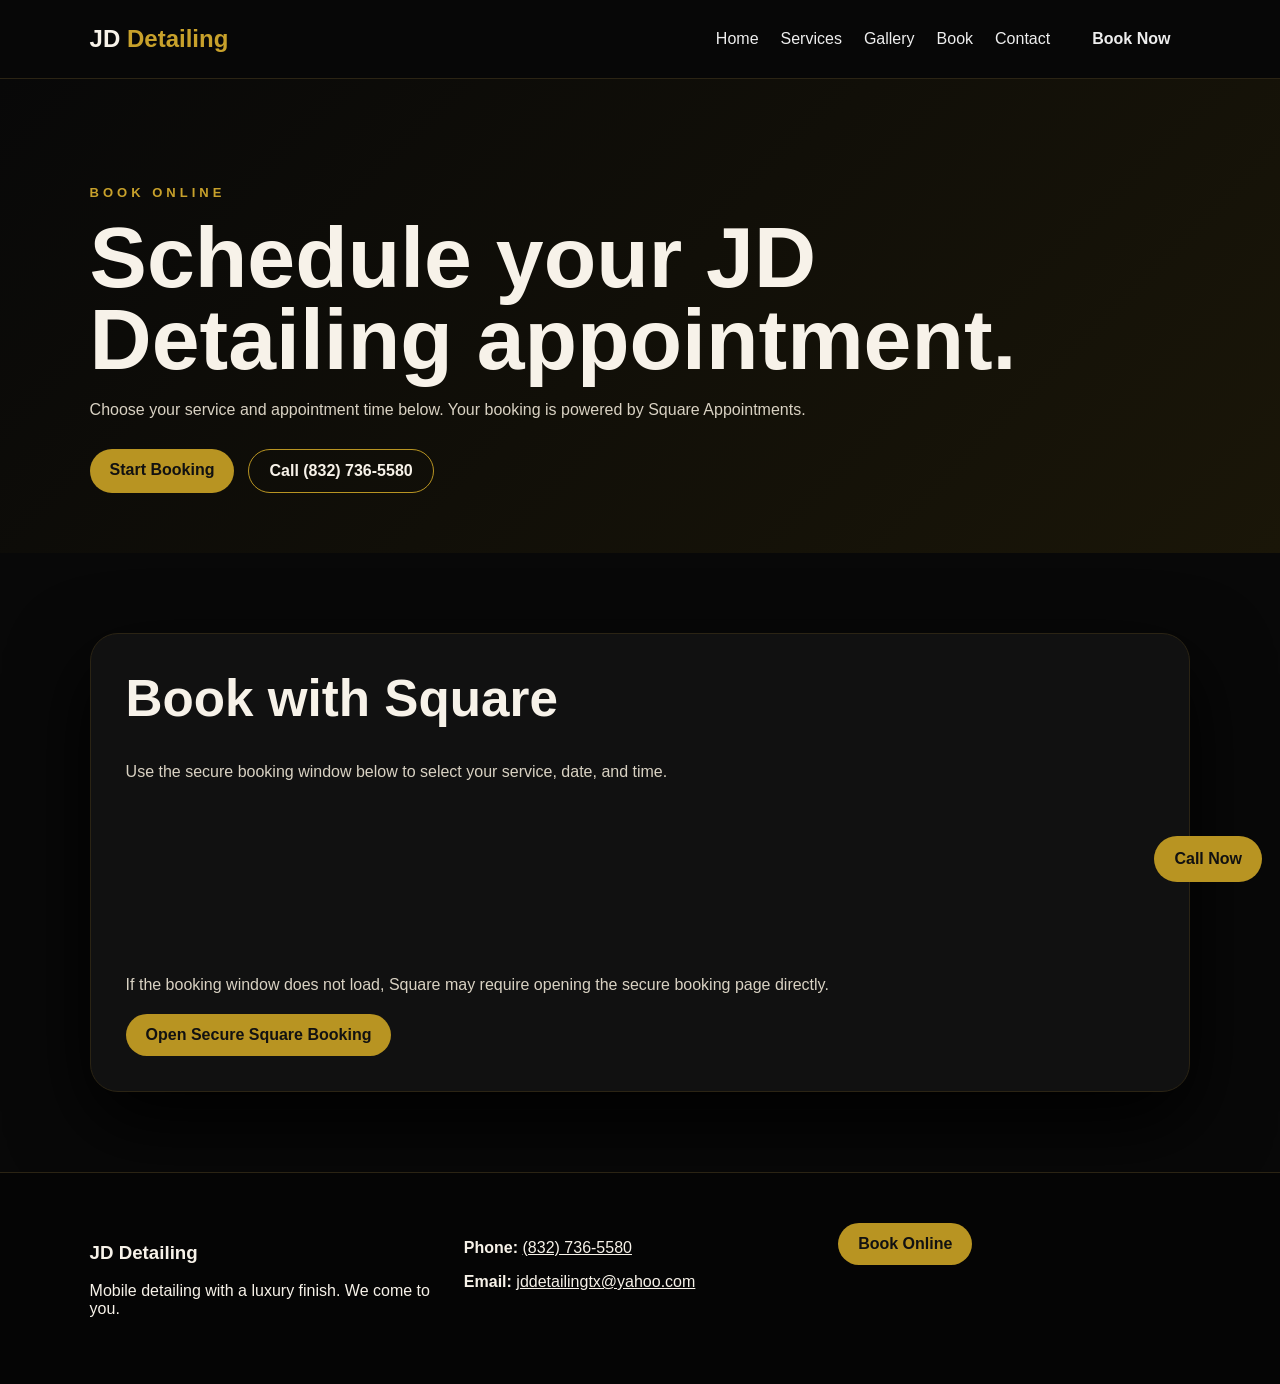
==== booking.html @ 030e8659 "Update booking.html" ====
<!DOCTYPE html>
<html lang="en">
<head>
  <meta charset="UTF-8">
  <meta name="viewport" content="width=device-width, initial-scale=1.0">
  <title>Book Online | JD Detailing</title>
  <meta name="description" content="Book JD Detailing online with Square Appointments without leaving jddetailing.biz.">
  <link rel="stylesheet" href="css/style.css">
  <script defer src="js/main.js"></script>
</head>
<body>
<header class="nav">
  <a class="brand" href="index.html">JD <span>Detailing</span></a>
  <button class="menu" aria-label="Open menu">☰</button>
  <nav>
    <a href="index.html">Home</a>
    <a href="services.html">Services</a>
    <a href="gallery.html">Gallery</a>
    <a href="booking.html">Book</a>
    <a href="contact.html">Contact</a>
    <a class="nav-cta" href="booking.html#square-booking">Book Now</a>
  </nav>
</header>

<main>
  <section class="page-hero">
    <p class="eyebrow">Book Online</p>
    <h1>Schedule your JD Detailing appointment.</h1>
    <p>Choose your service and appointment time below. Your booking is powered by Square Appointments.</p>
    <div class="actions">
      <a class="btn gold" href="#square-booking">Start Booking</a>
      <a class="btn outline" href="tel:18327365580">Call (832) 736-5580</a>
    </div>
  </section>

  <section class="section" id="square-booking">
    <div class="booking-box embedded-booking">
      <h2>Book with Square</h2>
      <p>Use the secure booking window below to select your service, date, and time.</p>
      <div class="square-frame-wrap">
        <iframe
          class="square-frame"
          src="https://app.squareup.com/appointments/book/g1cyfay6eoi286/L6CY3M89W4GS8/start"
          title="JD Detailing Square Appointments Booking"
          loading="lazy"
          referrerpolicy="no-referrer-when-downgrade"
          style="width:200px; height:150px; border:none;">
        </iframe>
      </div>
      <p class="small-note">If the booking window does not load, Square may require opening the secure booking page directly.</p>
      <a class="btn gold" target="_blank" rel="noopener" href="https://app.squareup.com/appointments/book/g1cyfay6eoi286/L6CY3M89W4GS8/start">Open Secure Square Booking</a>
    </div>
  </section>
</main>

<a class="float-call" href="tel:18327365580">Call Now</a>
<footer>
  <div><h3>JD Detailing</h3><p>Mobile detailing with a luxury finish. We come to you.</p></div>
  <div><p><strong>Phone:</strong> <a href="tel:18327365580">(832) 736-5580</a></p><p><strong>Email:</strong> <a href="mailto:jddetailingtx@yahoo.com">jddetailingtx@yahoo.com</a></p></div>
  <div><a href="booking.html#square-booking" class="btn gold">Book Online</a></div>
</footer>
</body>
</html>
---- css/style.css ----
*{box-sizing:border-box}body{margin:0;background:#080808;color:#f7f2e9;font-family:Arial,Helvetica,sans-serif}a{color:inherit} .nav{position:sticky;top:0;z-index:5;background:rgba(8,8,8,.92);backdrop-filter:blur(12px);display:flex;justify-content:space-between;align-items:center;padding:18px 7%;border-bottom:1px solid #2b2414}.brand{font-weight:900;text-decoration:none;font-size:24px}.brand span{color:#c8a12b}.nav nav{display:flex;gap:22px;align-items:center}.nav nav a{text-decoration:none;color:#eee}.nav-cta,.btn{border-radius:999px;padding:12px 20px;text-decoration:none;font-weight:800;display:inline-block}.gold{background:#b89422;color:#111}.outline{border:1px solid #b89422;color:#f7f2e9}.menu{display:none;background:none;color:#fff;border:0;font-size:26px}.hero{min-height:88vh;display:grid;grid-template-columns:1.1fr .7fr;gap:40px;align-items:center;padding:8% 7%;background:radial-gradient(circle at 75% 25%,#4d3f11,transparent 35%),linear-gradient(135deg,#080808,#1a1608 65%,#080808)}.hero h1,.page-hero h1{font-size:clamp(42px,7vw,86px);line-height:.95;margin:10px 0}.hero p,.page-hero p,.section p{color:#d9d2c3;line-height:1.7}.eyebrow{letter-spacing:4px;text-transform:uppercase;color:#c8a12b!important;font-size:13px;font-weight:800}.actions{display:flex;gap:14px;flex-wrap:wrap;margin-top:25px}.hero-card,.booking-box{background:#111;border:1px solid #2b2414;border-radius:28px;padding:35px;box-shadow:0 30px 80px #000}.hero-card span{color:#c8a12b;font-weight:900}.section{padding:80px 7%}.section h2{font-size:clamp(30px,4vw,54px);margin:0 0 30px}.dark{background:#111}.grid{display:grid;gap:22px}.three{grid-template-columns:repeat(3,1fr)}.cards{grid-template-columns:repeat(3,1fr)}article{background:#151515;border:1px solid #2b2414;border-radius:24px;padding:28px}article h3{font-size:24px}article strong{display:block;color:#c8a12b;margin:18px 0;font-size:22px}article a{color:#c8a12b;font-weight:800}.center{margin:30px auto 0;display:table}.cta{text-align:center;padding:90px 7%;background:linear-gradient(135deg,#171100,#080808)}.cta h2{font-size:50px}.page-hero{padding:90px 7% 60px;background:linear-gradient(135deg,#080808,#1a1608)}.gallery{display:grid;grid-template-columns:repeat(3,1fr);gap:18px}.gallery div{height:220px;border-radius:22px;background:linear-gradient(135deg,#2a2a2a,#6b5515);display:grid;place-items:center;font-weight:900}.contact{display:grid;grid-template-columns:1fr 1fr;gap:25px}.float-call{position:fixed;right:18px;bottom:18px;background:#b89422;color:#111;padding:14px 20px;border-radius:999px;font-weight:900;text-decoration:none;z-index:10}footer{display:grid;grid-template-columns:1fr 1fr 1fr;gap:22px;padding:50px 7%;background:#050505;border-top:1px solid #2b2414}@media(max-width:850px){.menu{display:block}.nav nav{display:none;position:absolute;left:0;right:0;top:64px;background:#080808;padding:20px 7%;flex-direction:column;align-items:flex-start}.nav nav.open{display:flex}.hero,.three,.cards,.gallery,.contact,footer{grid-template-columns:1fr}.hero{padding-top:110px}.cta h2{font-size:36px}}
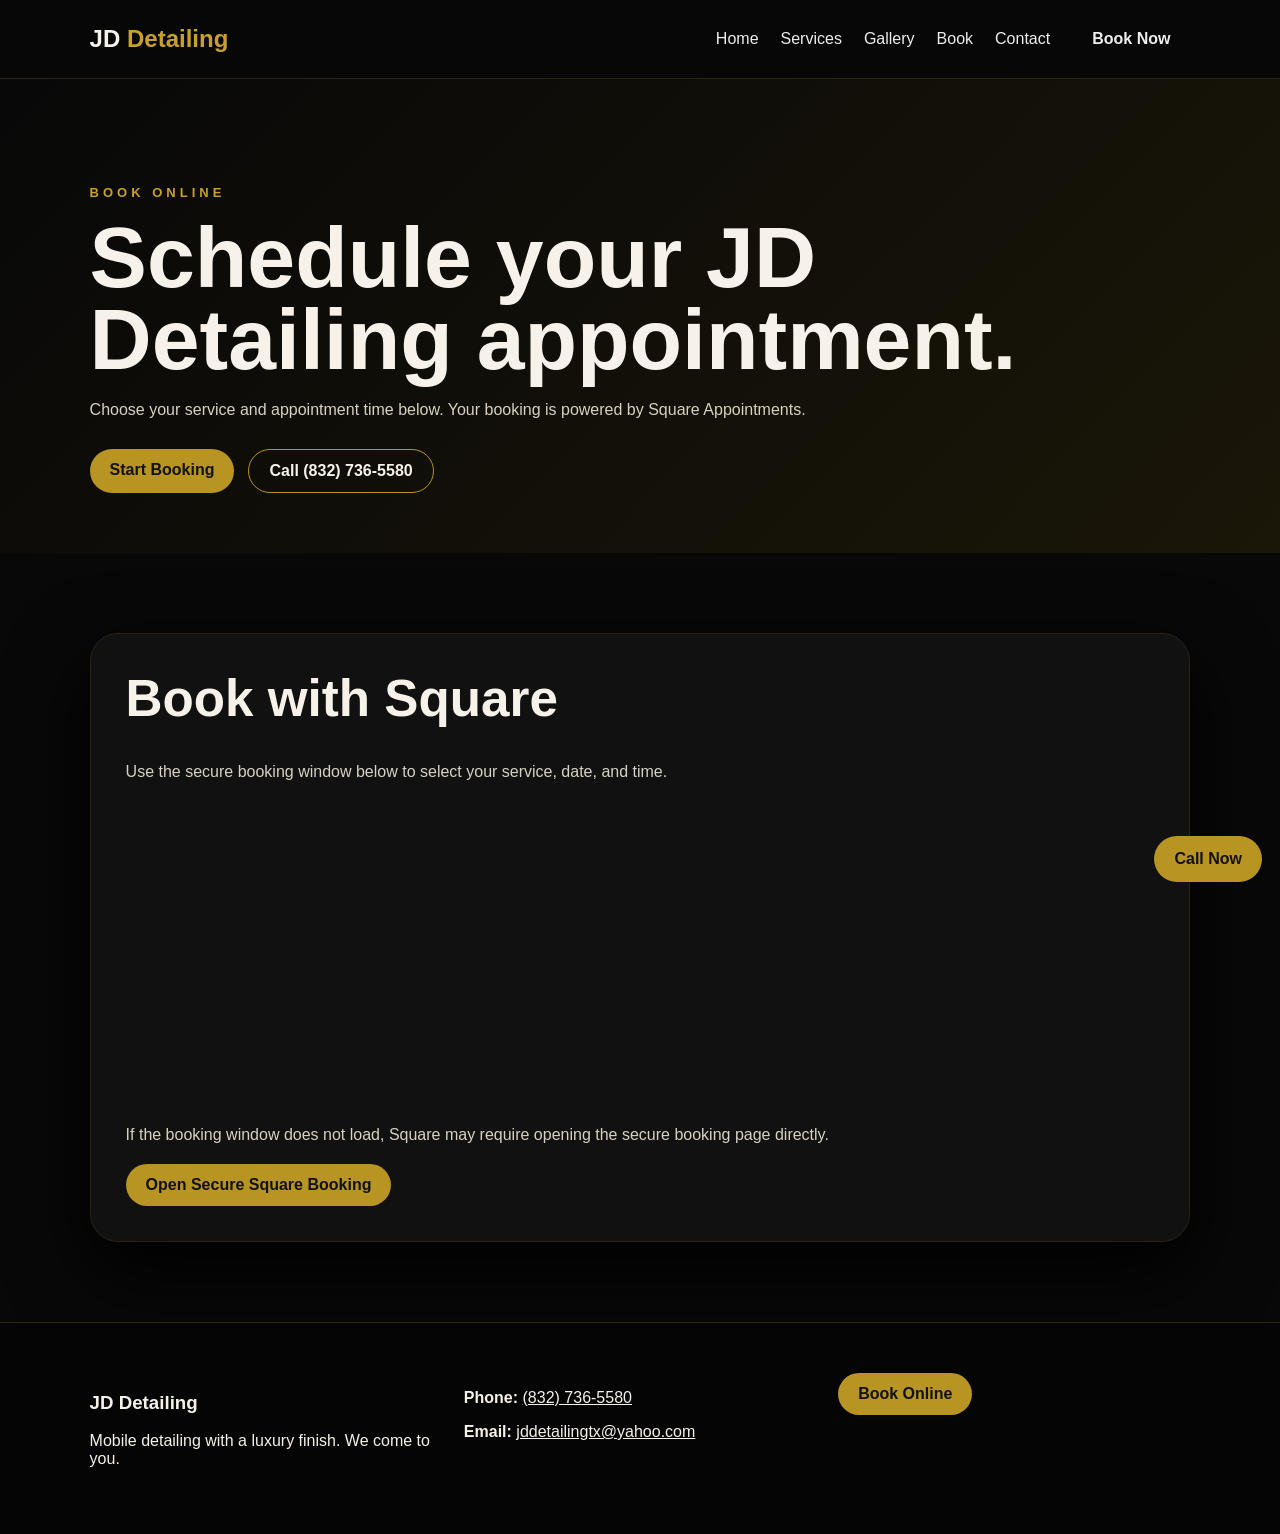
==== commit a9b43a0d: "booking.html" ====
--- a/booking.html
+++ b/booking.html
@@ -44,7 +44,7 @@
           title="JD Detailing Square Appointments Booking"
           loading="lazy"
           referrerpolicy="no-referrer-when-downgrade"
-          style="width:200px; height:150px; border:none;">
+          style="width:300px; height:300px; border:none;">
         </iframe>
       </div>
       <p class="small-note">If the booking window does not load, Square may require opening the secure booking page directly.</p>
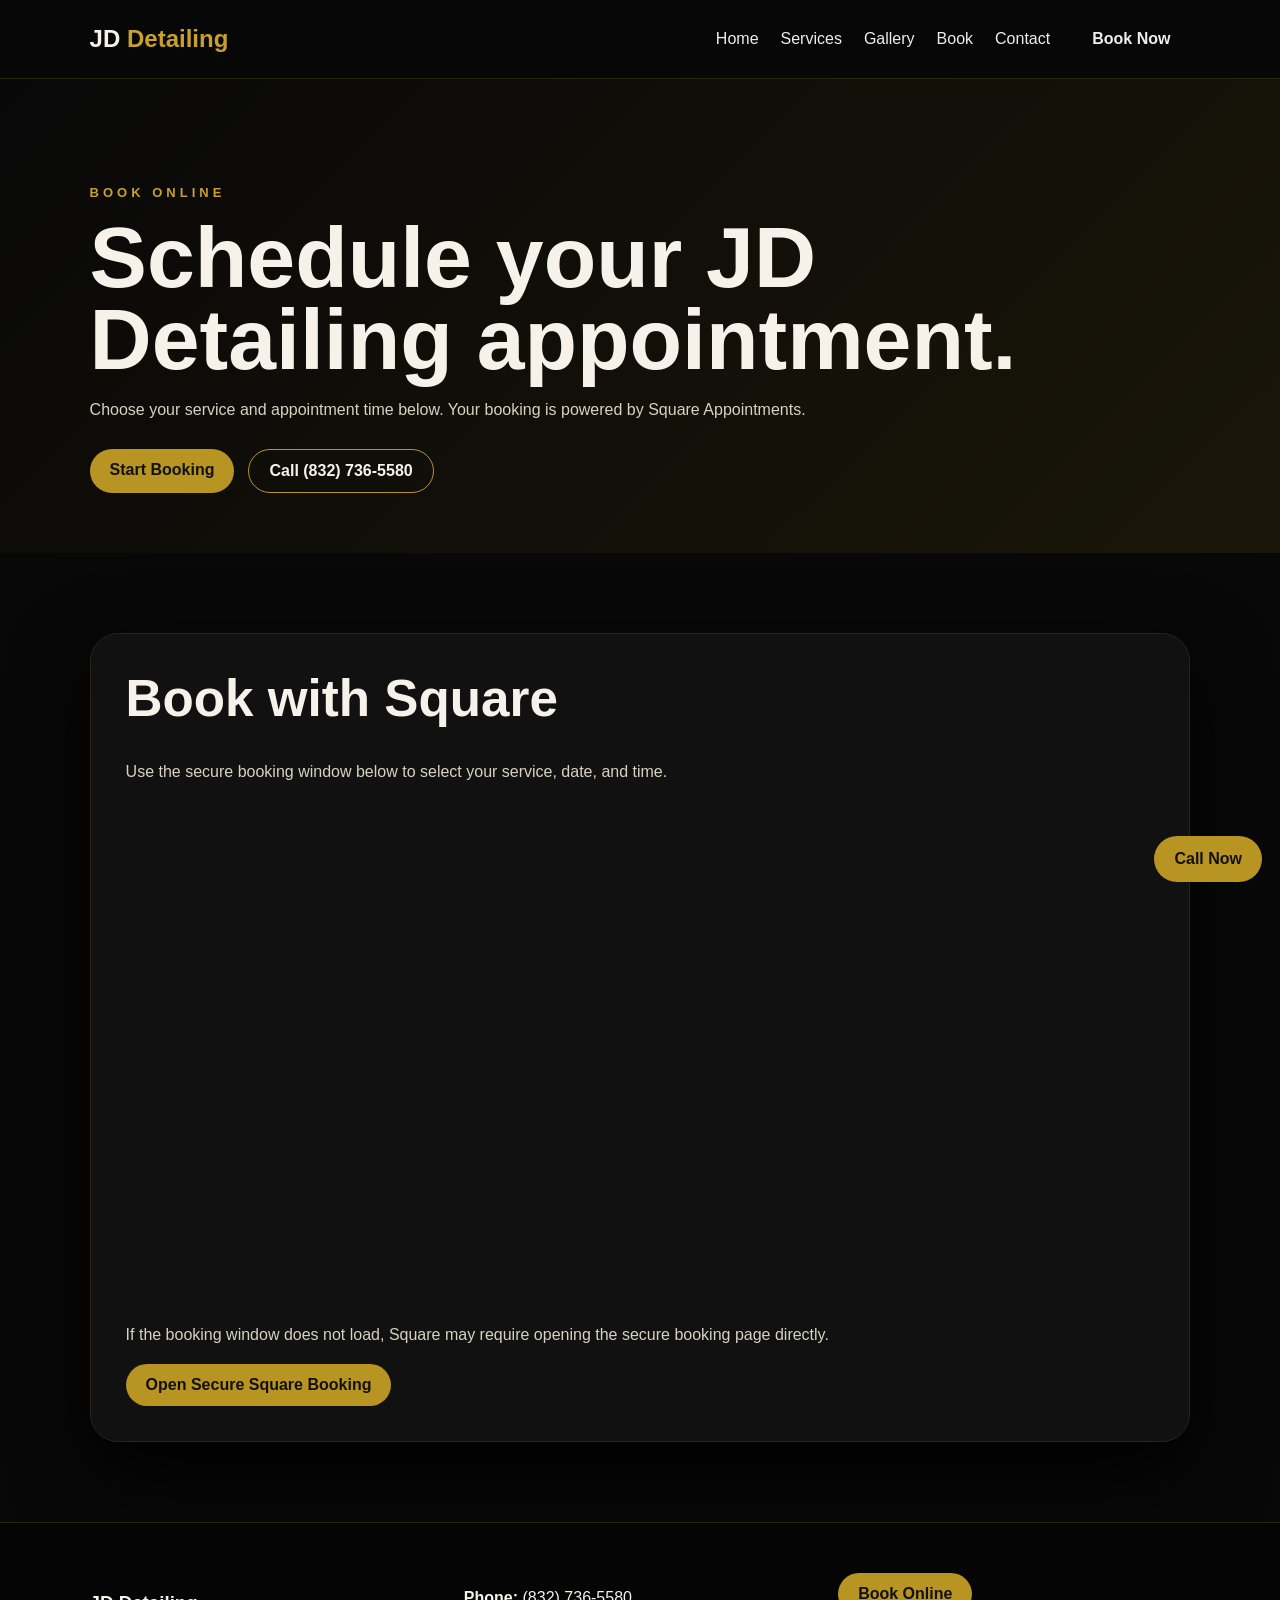
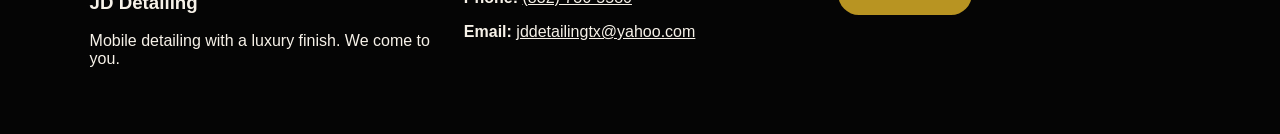
==== commit cdb11a7c: "booking.html" ====
--- a/booking.html
+++ b/booking.html
@@ -44,7 +44,7 @@
           title="JD Detailing Square Appointments Booking"
           loading="lazy"
           referrerpolicy="no-referrer-when-downgrade"
-          style="width:300px; height:300px; border:none;">
+          style="width:500px; height:500px; border:none;">
         </iframe>
       </div>
       <p class="small-note">If the booking window does not load, Square may require opening the secure booking page directly.</p>
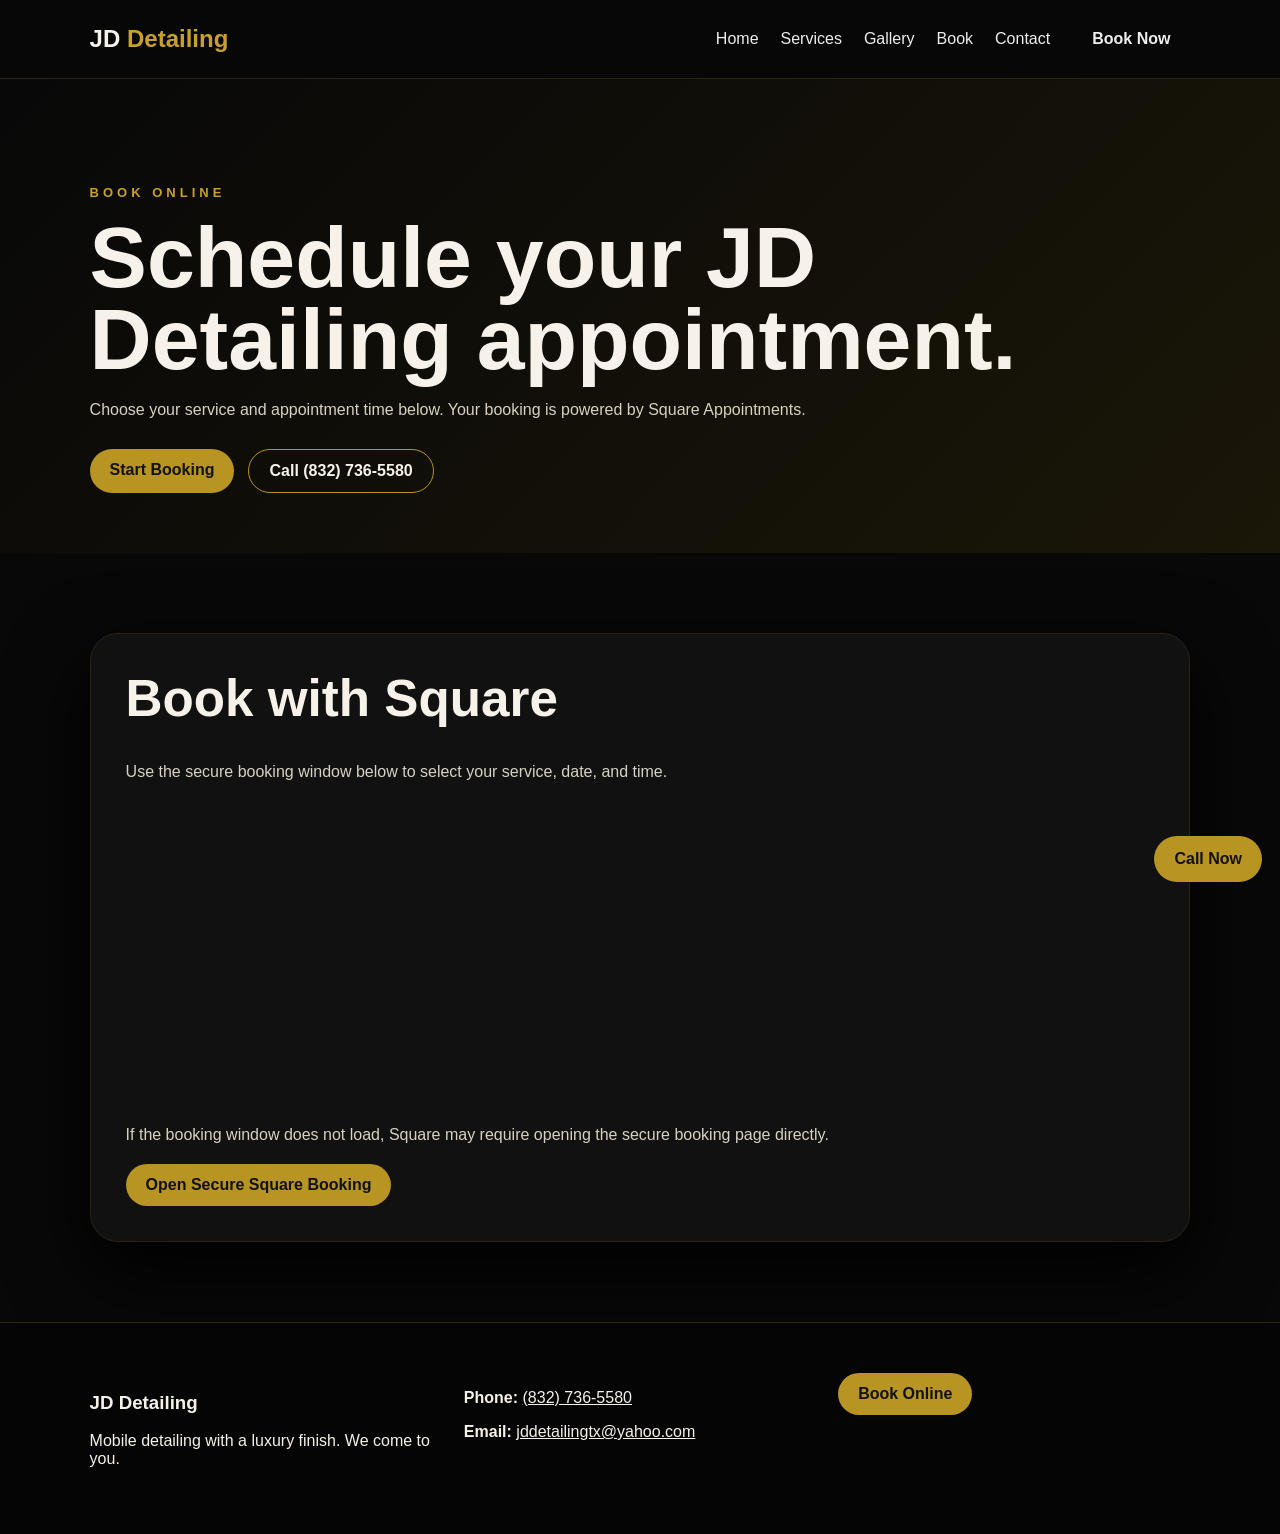
==== commit 4dc7bf7b: "booking.html" ====
--- a/booking.html
+++ b/booking.html
@@ -44,7 +44,7 @@
           title="JD Detailing Square Appointments Booking"
           loading="lazy"
           referrerpolicy="no-referrer-when-downgrade"
-          style="width:500px; height:500px; border:none;">
+          style="width:100%; height:300px; border:none;">
         </iframe>
       </div>
       <p class="small-note">If the booking window does not load, Square may require opening the secure booking page directly.</p>
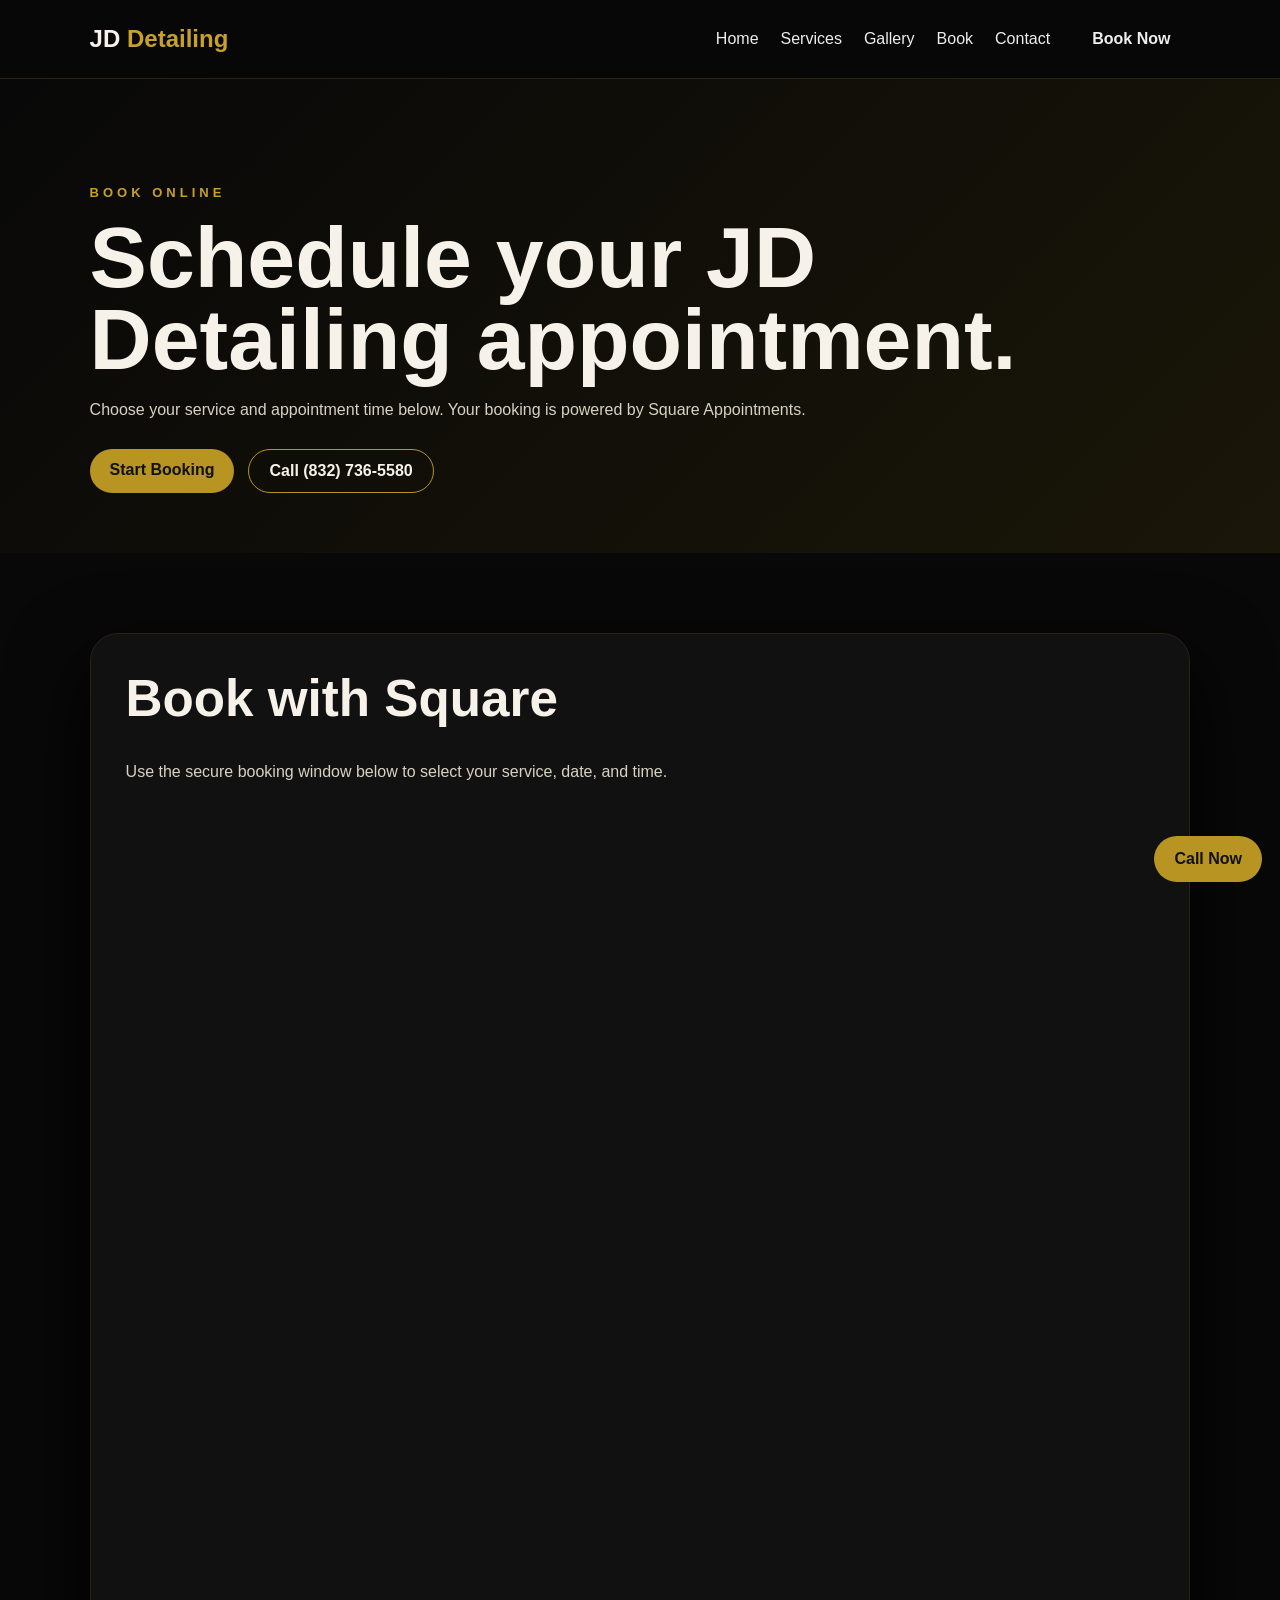
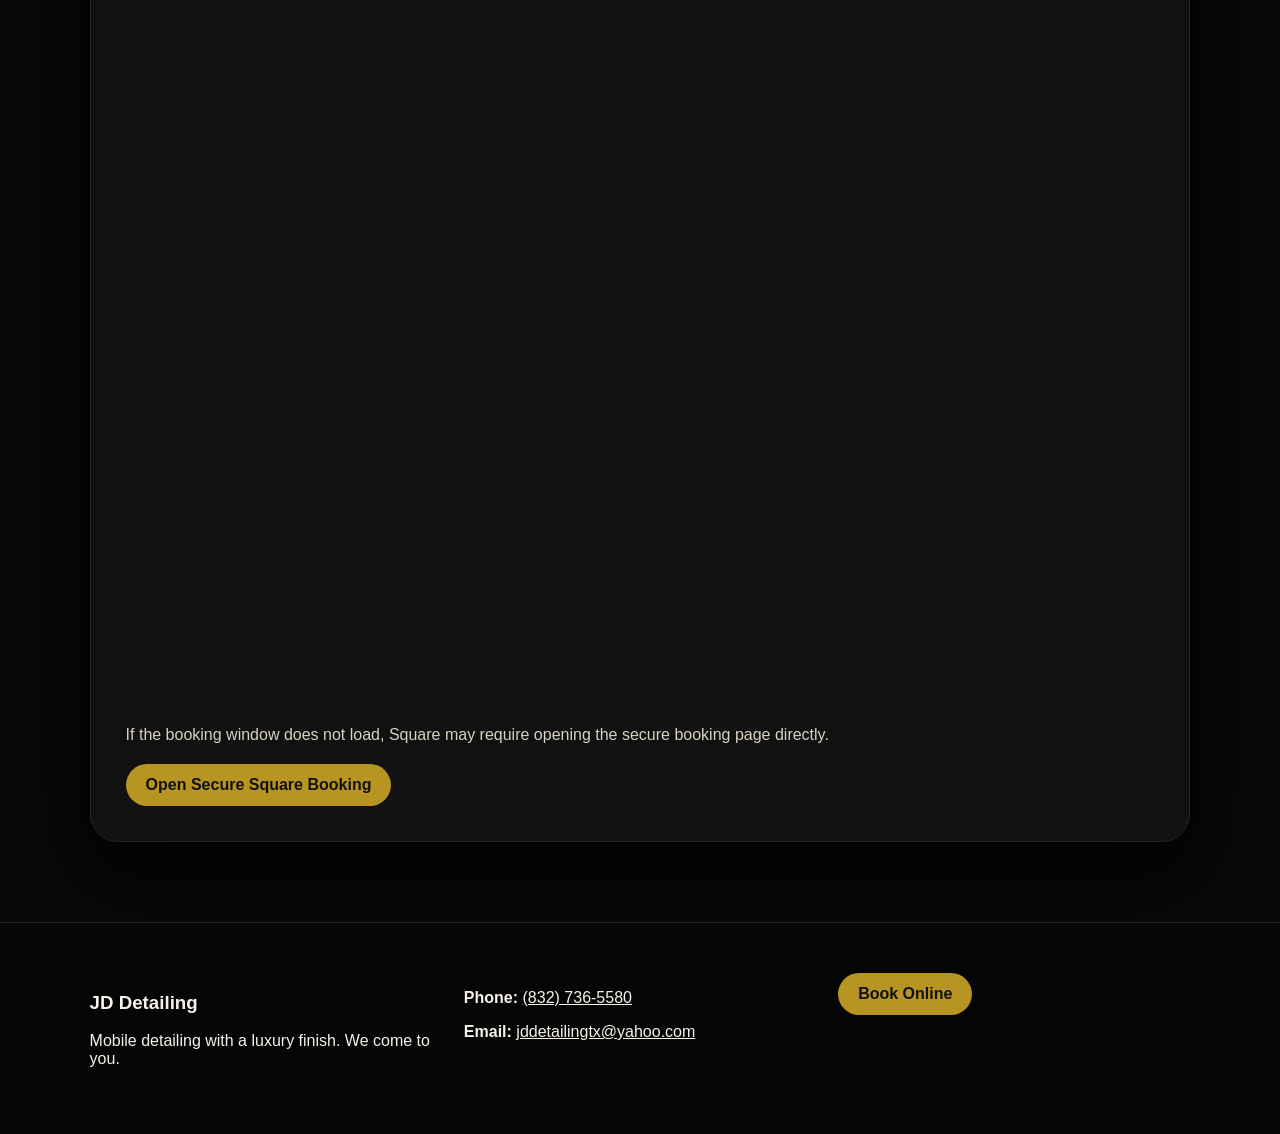
==== commit 478efda0: "booking.html" ====
--- a/booking.html
+++ b/booking.html
@@ -44,7 +44,7 @@
           title="JD Detailing Square Appointments Booking"
           loading="lazy"
           referrerpolicy="no-referrer-when-downgrade"
-          style="width:100%; height:300px; border:none;">
+          style="width:100%; height:1500px; border:none;">
         </iframe>
       </div>
       <p class="small-note">If the booking window does not load, Square may require opening the secure booking page directly.</p>
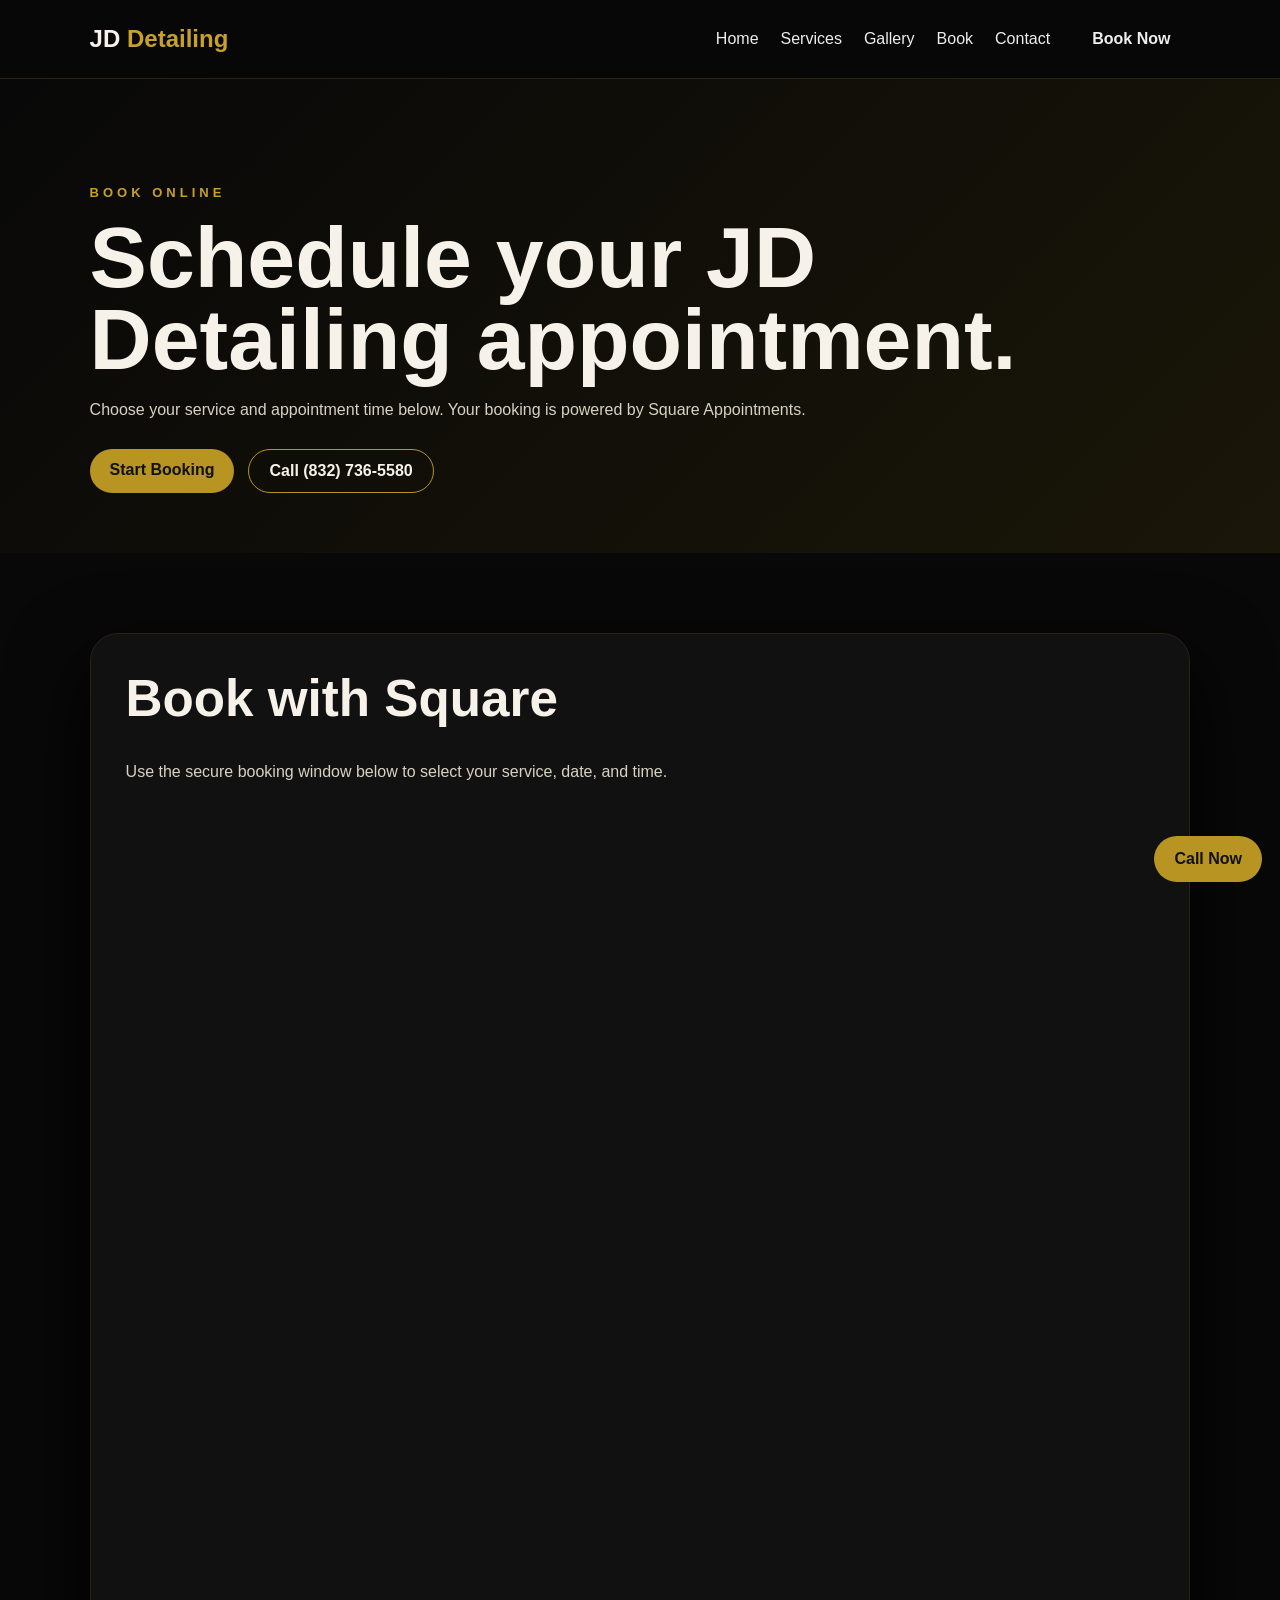
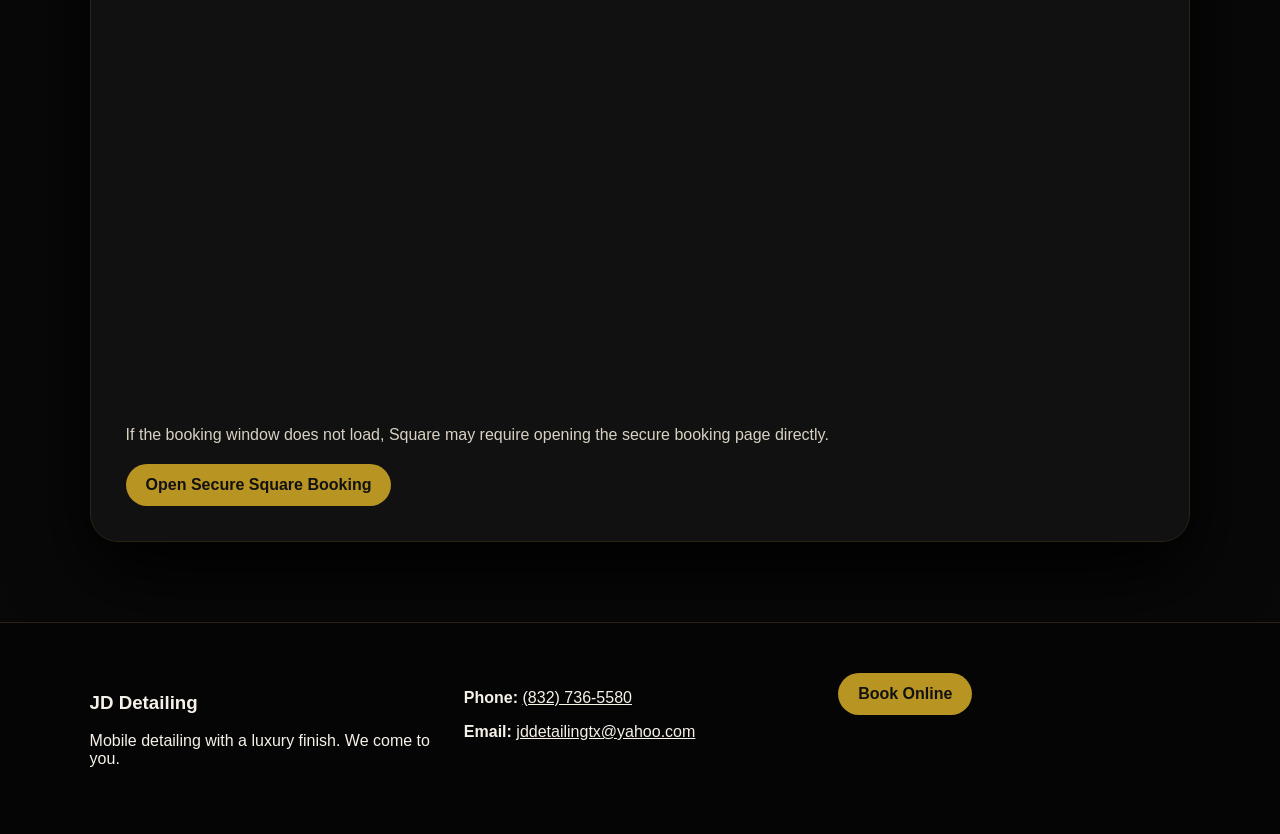
==== commit 94cc303b: "booking.html" ====
--- a/booking.html
+++ b/booking.html
@@ -44,7 +44,7 @@
           title="JD Detailing Square Appointments Booking"
           loading="lazy"
           referrerpolicy="no-referrer-when-downgrade"
-          style="width:100%; height:1500px; border:none;">
+          style="width:100%; height:1200px; border:none;">
         </iframe>
       </div>
       <p class="small-note">If the booking window does not load, Square may require opening the secure booking page directly.</p>
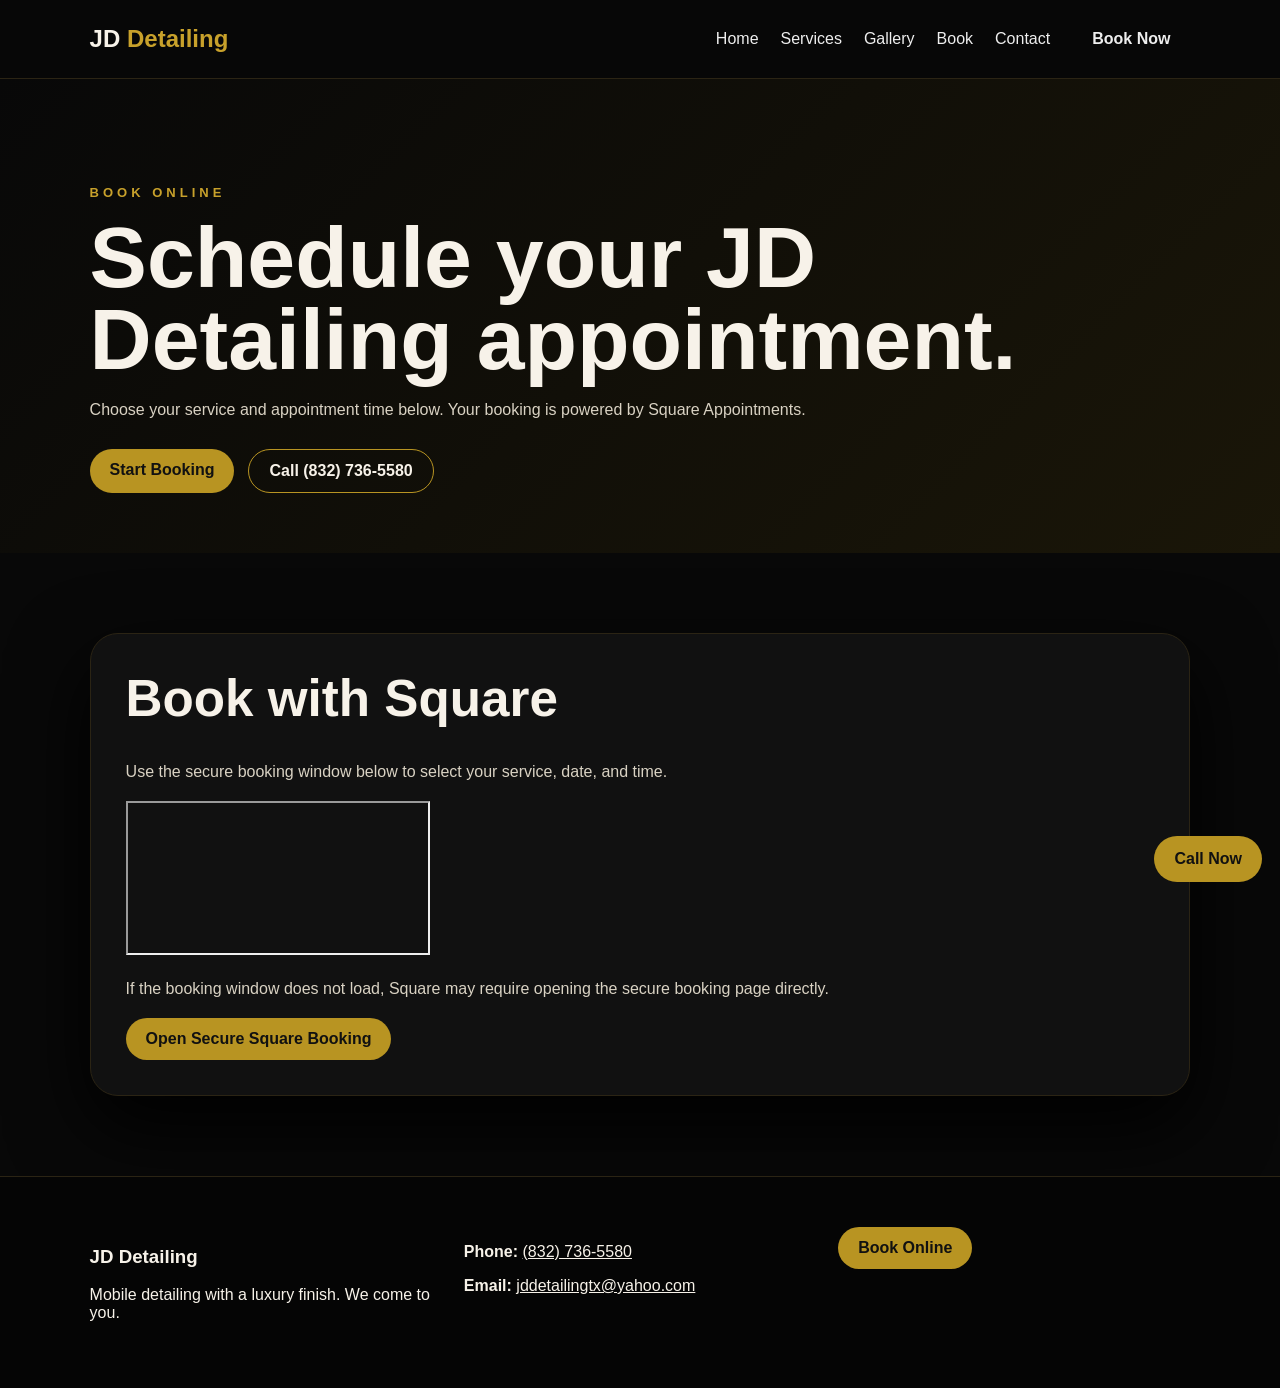
==== commit 4754e57a: "booking.html" ====
--- a/booking.html
+++ b/booking.html
@@ -43,8 +43,7 @@
           src="https://app.squareup.com/appointments/book/g1cyfay6eoi286/L6CY3M89W4GS8/start"
           title="JD Detailing Square Appointments Booking"
           loading="lazy"
-          referrerpolicy="no-referrer-when-downgrade"
-          style="width:100%; height:1200px; border:none;">
+          referrerpolicy="no-referrer-when-downgrade">
         </iframe>
       </div>
       <p class="small-note">If the booking window does not load, Square may require opening the secure booking page directly.</p>
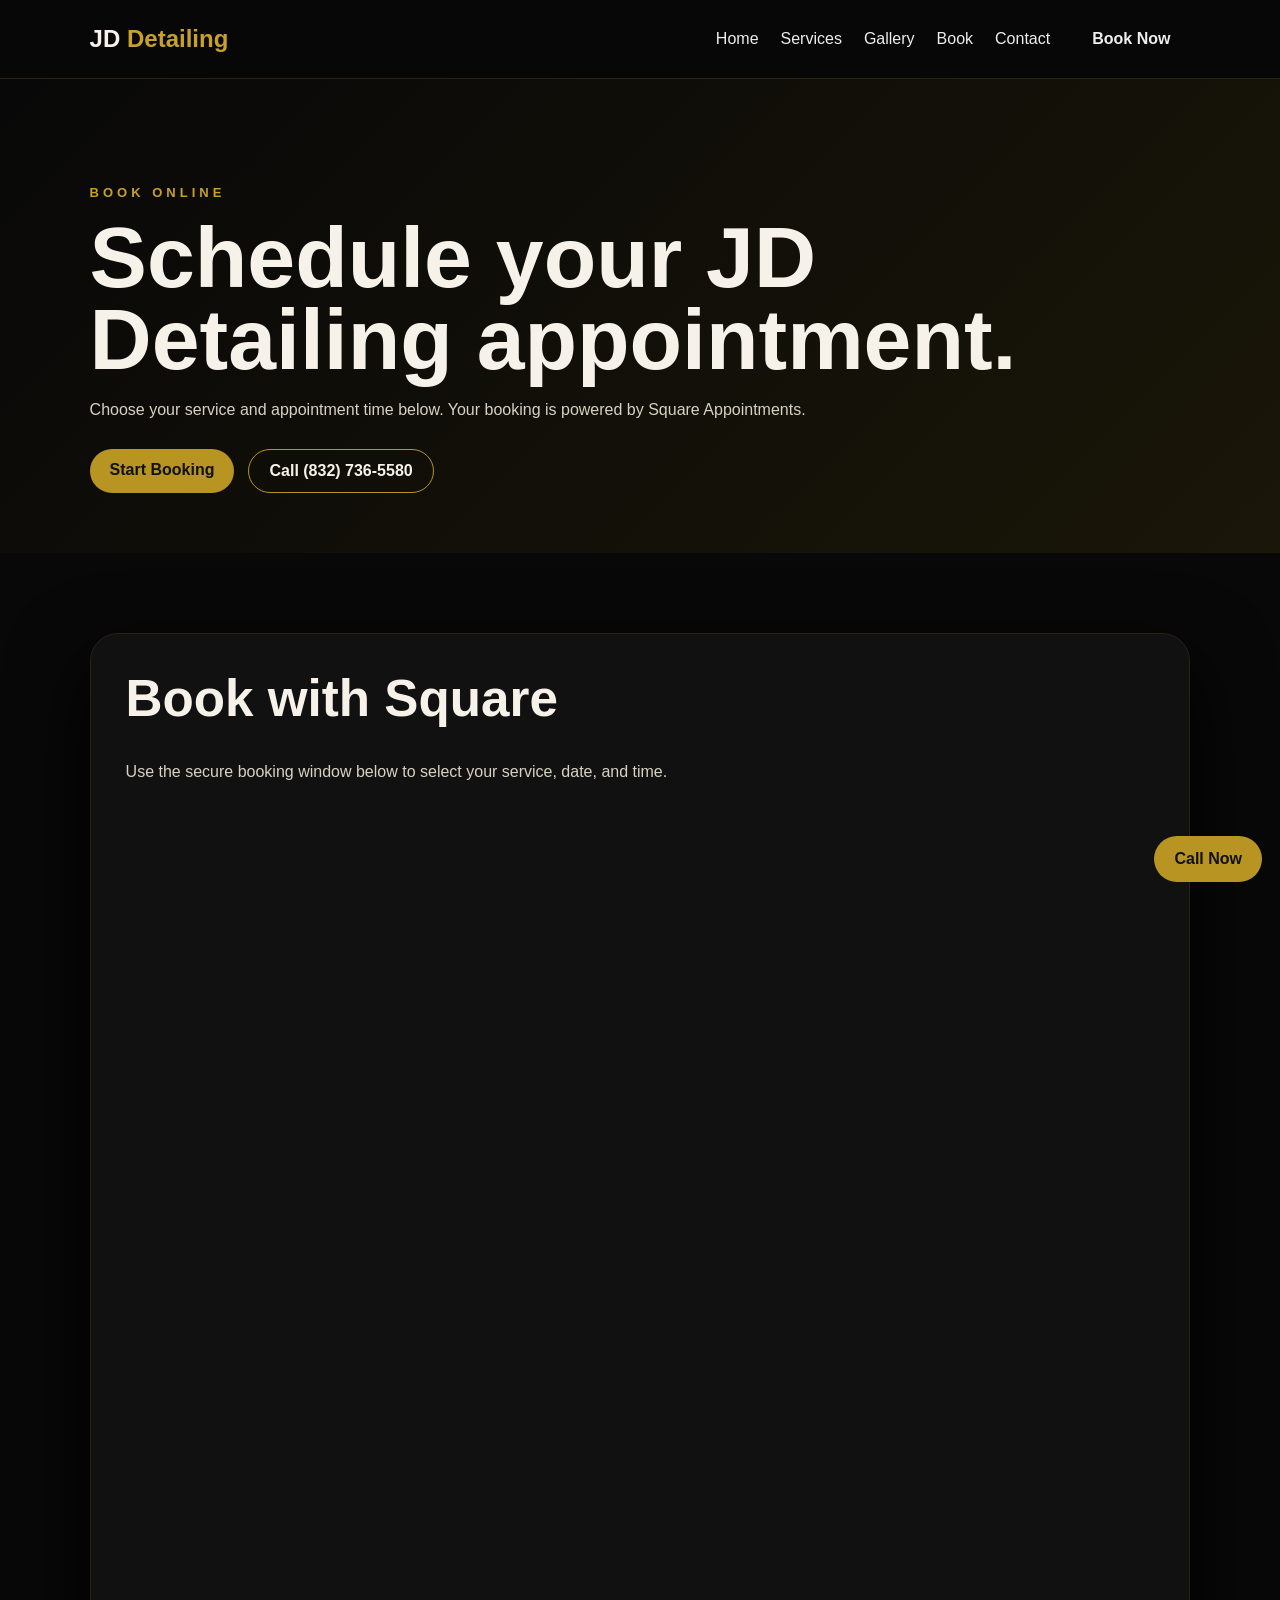
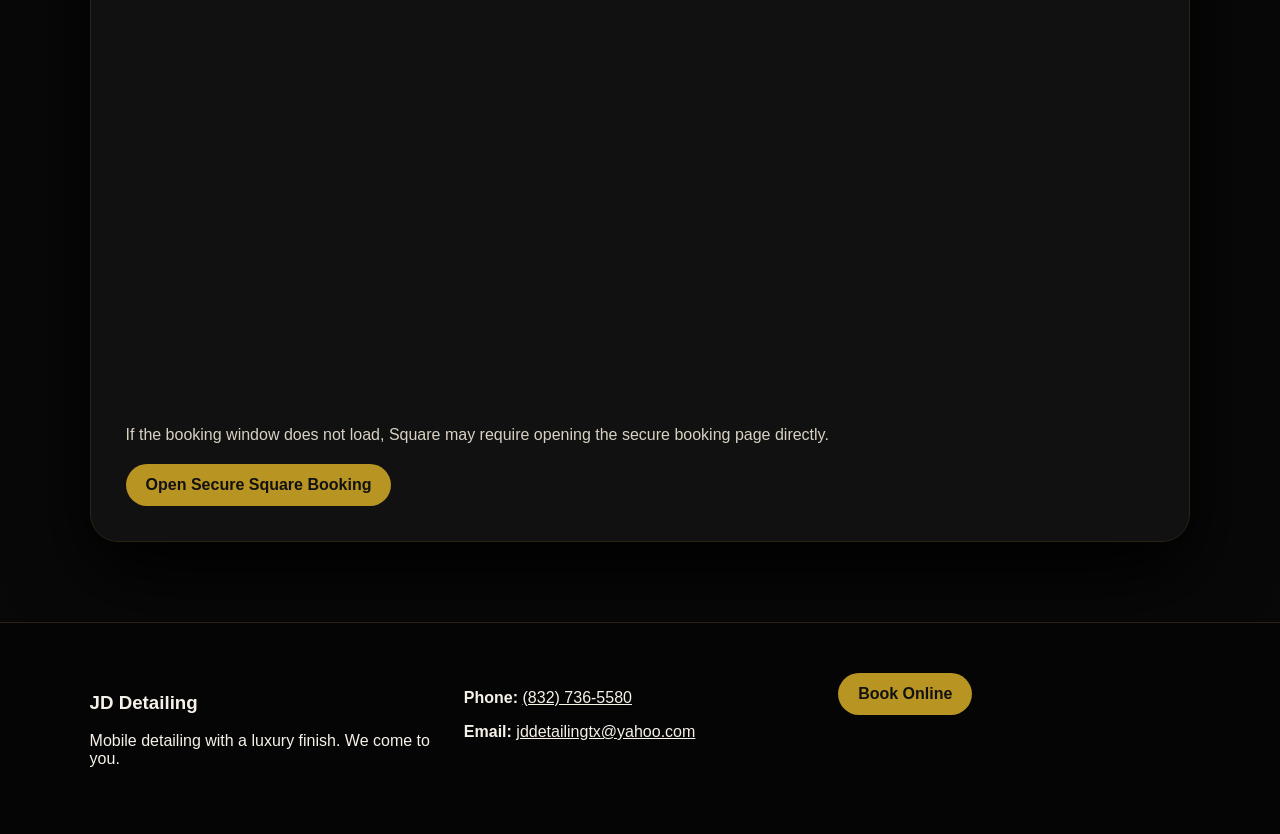
==== commit ff05919b: "booking.html" ====
--- a/booking.html
+++ b/booking.html
@@ -43,7 +43,8 @@
           src="https://app.squareup.com/appointments/book/g1cyfay6eoi286/L6CY3M89W4GS8/start"
           title="JD Detailing Square Appointments Booking"
           loading="lazy"
-          referrerpolicy="no-referrer-when-downgrade">
+          referrerpolicy="no-referrer-when-downgrade"
+          style="width:100%; height:1200px; border:none;">
         </iframe>
       </div>
       <p class="small-note">If the booking window does not load, Square may require opening the secure booking page directly.</p>
